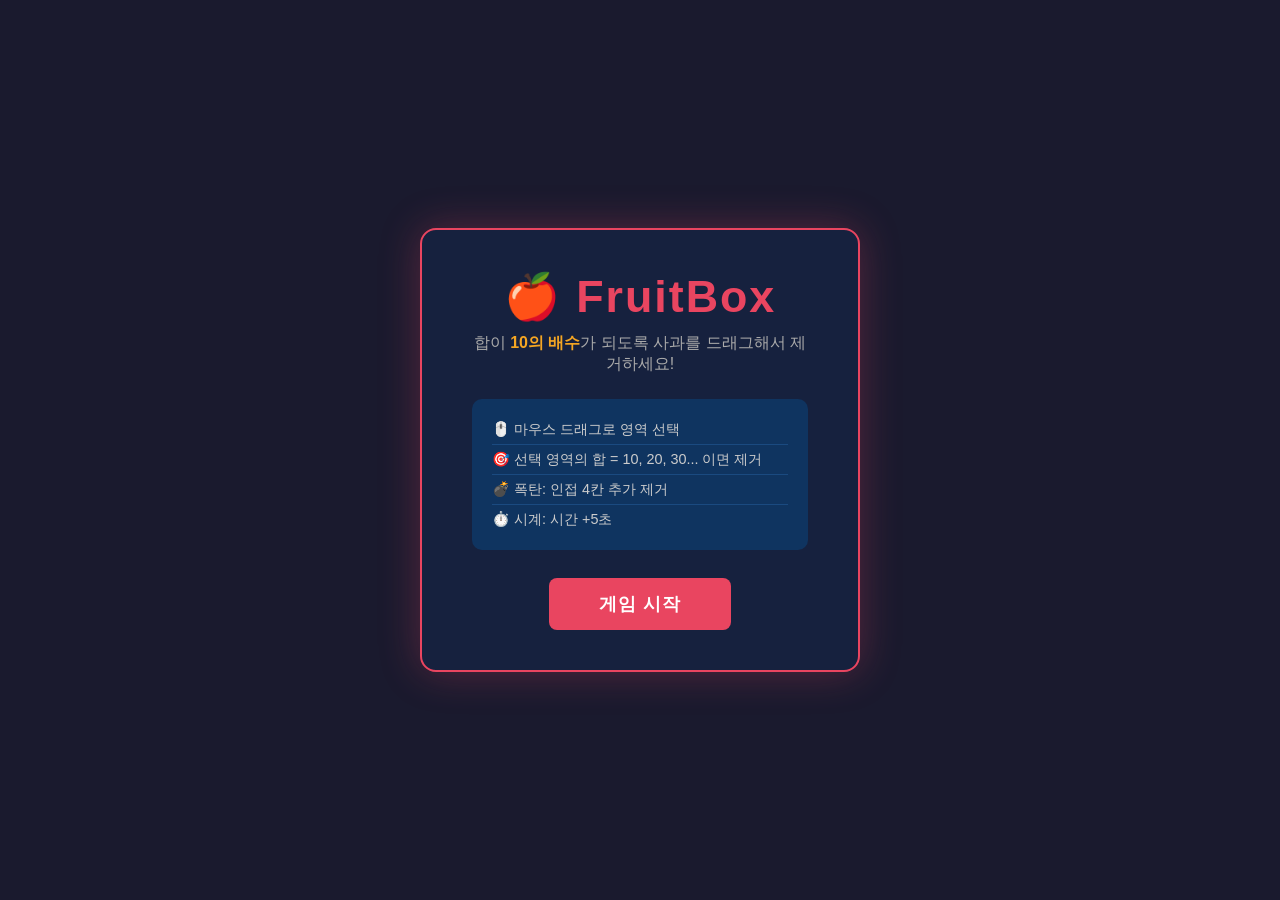
==== docs/index.html @ d9c01bf1 "web → docs 폴더 이름 변경 (GitHub Pages)" ====
<!DOCTYPE html>
<html lang="ko">
<head>
    <meta charset="UTF-8">
    <meta name="viewport" content="width=device-width, initial-scale=1.0">
    <title>FruitBox</title>
    <link rel="stylesheet" href="style.css">
</head>
<body>

    <!-- 스타트 화면 -->
    <div id="start-screen">
        <div class="start-box">
            <h1>🍎 FruitBox</h1>
            <p class="subtitle">합이 <span class="highlight">10의 배수</span>가 되도록 사과를 드래그해서 제거하세요!</p>
            <div class="rules">
                <div class="rule-item">🖱️ 마우스 드래그로 영역 선택</div>
                <div class="rule-item">🎯 선택 영역의 합 = 10, 20, 30... 이면 제거</div>
                <div class="rule-item">💣 폭탄: 인접 4칸 추가 제거</div>
                <div class="rule-item">⏱️ 시계: 시간 +5초</div>
            </div>
            <button id="start-btn">게임 시작</button>
        </div>
    </div>

    <!-- 게임 화면 -->
    <div id="game-screen" class="hidden">
        <!-- HUD -->
        <div id="hud">
            <div class="hud-left">
                <span id="score-display">SCORE: 0</span>
                <span id="best-display">BEST: 0</span>
            </div>
            <div class="hud-center">
                <span id="timer-display">TIME: 120</span>
            </div>
            <div class="hud-right">
                <button id="hint-btn" class="item-btn">🔍 힌트 <span id="hint-count">x2</span></button>
                <button id="change-btn" class="item-btn">🔢 변환 <span id="change-count">x2</span></button>
                <button id="pause-btn">⏸ 일시정지</button>
                <button id="reset-btn">🔄 리셋</button>
            </div>
        </div>

        <!-- 게임 캔버스 -->
        <canvas id="game-canvas"></canvas>

        <!-- 선택 합계 표시 (보드 아래) -->
        <div id="sum-display" class="hidden">합계: <span id="sum-value">0</span> / 10</div>

        <!-- 일시정지 오버레이 -->
        <div id="pause-overlay" class="hidden">
            <div class="overlay-box">
                <h2>⏸ 일시정지</h2>
                <button id="resume-btn">재개</button>
            </div>
        </div>

        <!-- 숫자 변환 모드 안내 -->
        <div id="change-mode-banner" class="hidden">
            🔢 변환할 사과를 클릭하세요
        </div>
    </div>

    <!-- 게임 오버 화면 -->
    <div id="gameover-screen" class="hidden">
        <div class="gameover-box">
            <h2>GAME OVER</h2>
            <p>SCORE: <span id="final-score">0</span></p>
            <p>BEST: <span id="final-best">0</span></p>
            <button id="restart-btn">다시 시작</button>
            <button id="home-btn">처음으로</button>
        </div>
    </div>

    <script src="game.js"></script>
</body>
</html>
---- docs/style.css ----
/* ─────────────────────────────────────
 * 기본 리셋 & 전체 레이아웃
 * ───────────────────────────────────── */
* { box-sizing: border-box; margin: 0; padding: 0; }

html {
    background: #1a1a2e;
}

body {
    background: #1a1a2e;
    color: #eeeeee;
    font-family: 'Segoe UI', Arial, sans-serif;
    height: 100vh;
    display: flex;
    align-items: center;
    justify-content: center;
    overflow: hidden;
}

.hidden { display: none !important; }

/* ─────────────────────────────────────
 * 스타트 화면
 * ───────────────────────────────────── */
#start-screen {
    display: flex;
    align-items: center;
    justify-content: center;
    width: 100vw;
    height: 100vh;
}

.start-box {
    background: #16213e;
    border: 2px solid #e94560;
    border-radius: 16px;
    padding: 40px 50px;
    text-align: center;
    max-width: 440px;
    width: 90%;
    box-shadow: 0 0 40px rgba(233,69,96,0.3);
}

.start-box h1 {
    font-size: 2.8rem;
    color: #e94560;
    margin-bottom: 10px;
    letter-spacing: 2px;
}

.subtitle {
    font-size: 1rem;
    color: #aaa;
    margin-bottom: 24px;
}

.highlight { color: #f5a623; font-weight: bold; }

.rules {
    background: #0f3460;
    border-radius: 10px;
    padding: 16px 20px;
    margin-bottom: 28px;
    text-align: left;
}

.rule-item {
    padding: 5px 0;
    font-size: 0.9rem;
    color: #ccc;
    border-bottom: 1px solid #1a4a80;
}
.rule-item:last-child { border-bottom: none; }

#start-btn {
    background: #e94560;
    color: white;
    border: none;
    border-radius: 8px;
    padding: 14px 50px;
    font-size: 1.1rem;
    font-weight: bold;
    cursor: pointer;
    letter-spacing: 1px;
    transition: background 0.2s, transform 0.1s;
}
#start-btn:hover  { background: #c73652; transform: scale(1.04); }
#start-btn:active { transform: scale(0.97); }

/* ─────────────────────────────────────
 * 게임 화면 전체 레이아웃
 * ───────────────────────────────────── */
#game-screen {
    display: flex;
    flex-direction: column;
    align-items: center;
    width: 100vw;
    height: 100vh;
    position: relative;
}

/* ─────────────────────────────────────
 * HUD (상단 바)
 * ───────────────────────────────────── */
#hud {
    width: 100%;
    max-width: 900px;
    display: flex;
    align-items: center;
    justify-content: space-between;
    padding: 10px 16px;
    background: #16213e;
    border-bottom: 2px solid #0f3460;
    gap: 8px;
    flex-wrap: wrap;
}

.hud-left, .hud-right {
    display: flex;
    align-items: center;
    gap: 12px;
    flex-wrap: wrap;
}

.hud-center { font-size: 1.2rem; font-weight: bold; }

#score-display { font-size: 1rem; color: #f5a623; font-weight: bold; }
#best-display  { font-size: 0.85rem; color: #888; }

#timer-display {
    color: #4fc3f7;
    font-size: 1.2rem;
    font-weight: bold;
    min-width: 90px;
    text-align: center;
}
#timer-display.warn { color: #e94560; animation: blink 0.8s infinite; }

@keyframes blink {
    0%, 100% { opacity: 1; }
    50%       { opacity: 0.4; }
}

/* 버튼 공통 */
button {
    border: none;
    border-radius: 6px;
    padding: 6px 12px;
    font-size: 0.82rem;
    cursor: pointer;
    font-weight: bold;
    transition: opacity 0.15s, transform 0.1s;
}
button:hover  { opacity: 0.85; }
button:active { transform: scale(0.96); }

.item-btn {
    background: #0f3460;
    color: #4fc3f7;
    border: 1px solid #1a5080;
}
.item-btn.active {
    background: #f5a623;
    color: #1a1a2e;
    border-color: #f5a623;
}
.item-btn:disabled { opacity: 0.35; cursor: not-allowed; }

#pause-btn  { background: #2d6a4f; color: #d8f3dc; }
#reset-btn  { background: #5c3317; color: #ffd6a5; }

/* ─────────────────────────────────────
 * 선택 합계 표시
 * ───────────────────────────────────── */
#sum-display {
    margin: 6px 0 2px;
    font-size: 1rem;
    background: #0f3460;
    padding: 4px 18px;
    border-radius: 20px;
    color: #ccc;
}
#sum-display.match { color: #69f0ae; font-weight: bold; }

/* ─────────────────────────────────────
 * 캔버스
 * ───────────────────────────────────── */
#game-canvas {
    display: block;
    cursor: crosshair;
    border: 2px solid #0f3460;
    border-radius: 8px;
    background: #0d1b2a;
    margin-top: 6px;
}

/* ─────────────────────────────────────
 * 숫자 변환 모드 배너
 * ───────────────────────────────────── */
#change-mode-banner {
    position: fixed;
    top: 70px;
    left: 50%;
    transform: translateX(-50%);
    background: #f5a623;
    color: #1a1a2e;
    font-weight: bold;
    font-size: 0.95rem;
    padding: 8px 24px;
    border-radius: 20px;
    z-index: 100;
    box-shadow: 0 2px 12px rgba(245,166,35,0.5);
}

/* ─────────────────────────────────────
 * 일시정지 오버레이
 * ───────────────────────────────────── */
#pause-overlay {
    position: fixed;
    inset: 0;
    background: rgba(0,0,0,0.65);
    display: flex;
    align-items: center;
    justify-content: center;
    z-index: 200;
}

.overlay-box {
    background: #16213e;
    border: 2px solid #4fc3f7;
    border-radius: 14px;
    padding: 36px 50px;
    text-align: center;
    box-shadow: 0 0 30px rgba(79,195,247,0.3);
}
.overlay-box h2 { font-size: 1.8rem; margin-bottom: 20px; color: #4fc3f7; }

#resume-btn {
    background: #4fc3f7;
    color: #1a1a2e;
    padding: 10px 36px;
    font-size: 1rem;
}

/* ─────────────────────────────────────
 * 게임 오버 화면
 * ───────────────────────────────────── */
#gameover-screen {
    position: fixed;
    inset: 0;
    background: rgba(0,0,0,0.8);
    display: flex;
    align-items: center;
    justify-content: center;
    z-index: 300;
}

.gameover-box {
    background: #16213e;
    border: 2px solid #e94560;
    border-radius: 16px;
    padding: 40px 56px;
    text-align: center;
    box-shadow: 0 0 40px rgba(233,69,96,0.4);
}
.gameover-box h2 {
    font-size: 2.2rem;
    color: #e94560;
    margin-bottom: 16px;
    letter-spacing: 3px;
}
.gameover-box p {
    font-size: 1.2rem;
    margin-bottom: 8px;
    color: #eee;
}
.gameover-box p span { color: #f5a623; font-weight: bold; }

.gameover-box button {
    margin: 12px 8px 0;
    padding: 11px 32px;
    font-size: 1rem;
}
#restart-btn { background: #e94560; color: white; }
#home-btn    { background: #0f3460; color: #4fc3f7; }
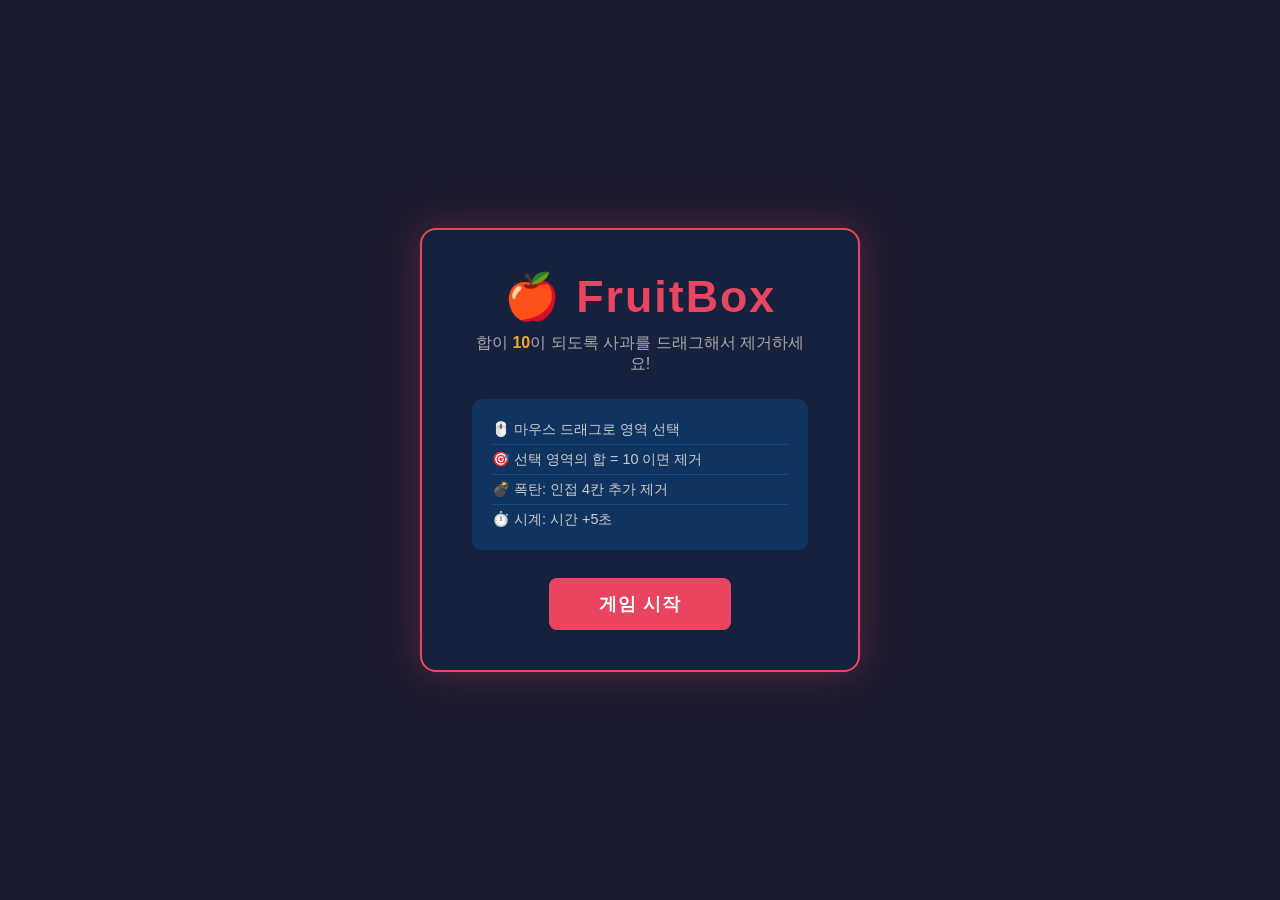
==== commit 2a62d8a6: "10의 변수가 아닌 10에서만 블록이 삭제되게 변경" ====
--- a/docs/index.html
+++ b/docs/index.html
@@ -12,10 +12,10 @@
     <div id="start-screen">
         <div class="start-box">
             <h1>🍎 FruitBox</h1>
-            <p class="subtitle">합이 <span class="highlight">10의 배수</span>가 되도록 사과를 드래그해서 제거하세요!</p>
+            <p class="subtitle">합이 <span class="highlight">10</span>이 되도록 사과를 드래그해서 제거하세요!</p>
             <div class="rules">
                 <div class="rule-item">🖱️ 마우스 드래그로 영역 선택</div>
-                <div class="rule-item">🎯 선택 영역의 합 = 10, 20, 30... 이면 제거</div>
+                <div class="rule-item">🎯 선택 영역의 합 = 10 이면 제거</div>
                 <div class="rule-item">💣 폭탄: 인접 4칸 추가 제거</div>
                 <div class="rule-item">⏱️ 시계: 시간 +5초</div>
             </div>
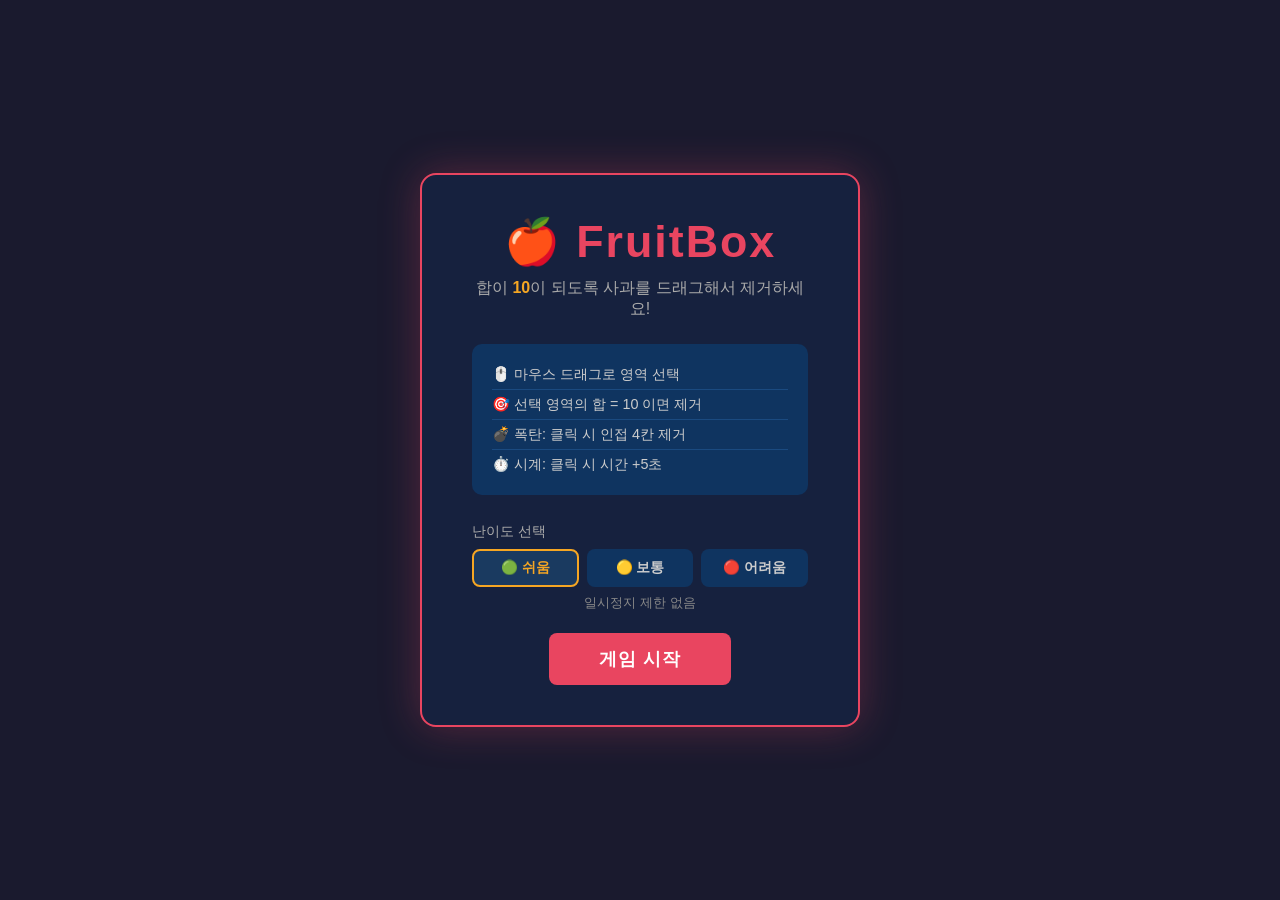
==== commit 93a5e0ec: "홈버튼 추가 및 난이도 구현" ====
--- a/docs/index.html
+++ b/docs/index.html
@@ -16,9 +16,19 @@
             <div class="rules">
                 <div class="rule-item">🖱️ 마우스 드래그로 영역 선택</div>
                 <div class="rule-item">🎯 선택 영역의 합 = 10 이면 제거</div>
-                <div class="rule-item">💣 폭탄: 인접 4칸 추가 제거</div>
-                <div class="rule-item">⏱️ 시계: 시간 +5초</div>
+                <div class="rule-item">💣 폭탄: 클릭 시 인접 4칸 제거</div>
+                <div class="rule-item">⏱️ 시계: 클릭 시 시간 +5초</div>
             </div>
+
+            <!-- 난이도 선택 -->
+            <div class="difficulty-label">난이도 선택</div>
+            <div class="difficulty-btns">
+                <button class="diff-btn active" data-diff="easy">🟢 쉬움</button>
+                <button class="diff-btn" data-diff="normal">🟡 보통</button>
+                <button class="diff-btn" data-diff="hard">🔴 어려움</button>
+            </div>
+            <div id="diff-desc" class="diff-desc">일시정지 제한 없음</div>
+
             <button id="start-btn">게임 시작</button>
         </div>
     </div>
@@ -39,6 +49,7 @@
                 <button id="change-btn" class="item-btn">🔢 변환 <span id="change-count">x2</span></button>
                 <button id="pause-btn">⏸ 일시정지</button>
                 <button id="reset-btn">🔄 리셋</button>
+                <button id="hud-home-btn">🏠</button>
             </div>
         </div>
 
--- a/docs/style.css
+++ b/docs/style.css
@@ -56,6 +56,39 @@
 }
 
 .highlight { color: #f5a623; font-weight: bold; }
+
+/* 난이도 선택 */
+.difficulty-label {
+    font-size: 0.85rem;
+    color: #aaa;
+    margin-bottom: 8px;
+    text-align: left;
+}
+.difficulty-btns {
+    display: flex;
+    gap: 8px;
+    margin-bottom: 8px;
+}
+.diff-btn {
+    flex: 1;
+    padding: 8px 0;
+    background: #0f3460;
+    color: #ccc;
+    border: 2px solid transparent;
+    border-radius: 8px;
+    font-size: 0.85rem;
+    cursor: pointer;
+    transition: all 0.15s;
+}
+.diff-btn:hover  { border-color: #4fc3f7; color: #fff; }
+.diff-btn.active { border-color: #f5a623; color: #f5a623; background: #1a3a60; }
+.diff-desc {
+    font-size: 0.8rem;
+    color: #888;
+    margin-bottom: 20px;
+    text-align: center;
+    min-height: 18px;
+}
 
 .rules {
     background: #0f3460;
@@ -167,8 +200,9 @@
 }
 .item-btn:disabled { opacity: 0.35; cursor: not-allowed; }
 
-#pause-btn  { background: #2d6a4f; color: #d8f3dc; }
-#reset-btn  { background: #5c3317; color: #ffd6a5; }
+#pause-btn    { background: #2d6a4f; color: #d8f3dc; }
+#reset-btn    { background: #5c3317; color: #ffd6a5; }
+#hud-home-btn { background: #3a3a5c; color: #aaa; font-size: 1rem; padding: 6px 10px; }
 
 /* ─────────────────────────────────────
  * 선택 합계 표시
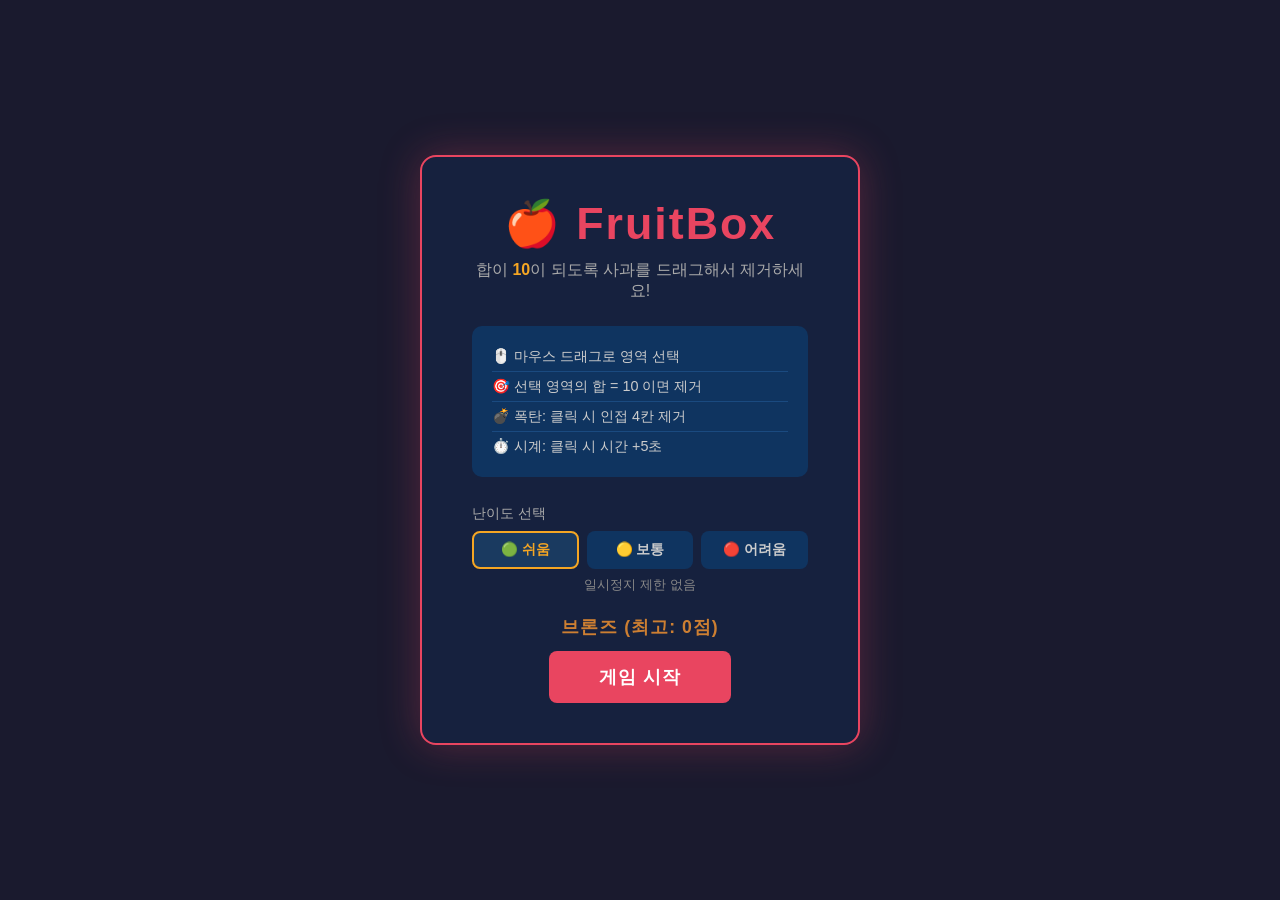
==== commit e8b58865: "localStorage 기반 기록 저장 및 티어 시스템 추가 - 난이도별 최고 기록 localStorage 저장 (fruitbox_best_easy/normal/hard) - 기기" ====
--- a/docs/index.html
+++ b/docs/index.html
@@ -29,6 +29,7 @@
             </div>
             <div id="diff-desc" class="diff-desc">일시정지 제한 없음</div>
 
+            <div id="start-tier" class="tier-display"></div>
             <button id="start-btn">게임 시작</button>
         </div>
     </div>
@@ -59,15 +60,7 @@
         <!-- 선택 합계 표시 (보드 아래) -->
         <div id="sum-display" class="hidden">합계: <span id="sum-value">0</span> / 10</div>
 
-        <!-- 일시정지 오버레이 -->
-        <div id="pause-overlay" class="hidden">
-            <div class="overlay-box">
-                <h2>⏸ 일시정지</h2>
-                <button id="resume-btn">재개</button>
-            </div>
-        </div>
-
-        <!-- 숫자 변환 모드 안내 -->
+<!-- 숫자 변환 모드 안내 -->
         <div id="change-mode-banner" class="hidden">
             🔢 변환할 사과를 클릭하세요
         </div>
@@ -79,6 +72,7 @@
             <h2>GAME OVER</h2>
             <p>SCORE: <span id="final-score">0</span></p>
             <p>BEST: <span id="final-best">0</span></p>
+            <p>티어: <span id="final-tier"></span></p>
             <button id="restart-btn">다시 시작</button>
             <button id="home-btn">처음으로</button>
         </div>
--- a/docs/style.css
+++ b/docs/style.css
@@ -268,7 +268,24 @@
     text-align: center;
     box-shadow: 0 0 30px rgba(79,195,247,0.3);
 }
-.overlay-box h2 { font-size: 1.8rem; margin-bottom: 20px; color: #4fc3f7; }
+.overlay-box h2 { font-size: 1.8rem; margin-bottom: 12px; color: #4fc3f7; }
+
+.pause-info {
+    display: flex;
+    flex-direction: column;
+    align-items: center;
+    gap: 6px;
+    margin-bottom: 18px;
+}
+#pause-count-display {
+    font-size: 0.95rem;
+    color: #f5a623;
+}
+#pause-time-display {
+    font-size: 1.4rem;
+    font-weight: bold;
+    color: #e94560;
+}
 
 #resume-btn {
     background: #4fc3f7;
@@ -318,3 +335,17 @@
 }
 #restart-btn { background: #e94560; color: white; }
 #home-btn    { background: #0f3460; color: #4fc3f7; }
+
+.tier-display {
+    font-size: 1.1rem;
+    font-weight: bold;
+    letter-spacing: 1px;
+    margin-bottom: 12px;
+    min-height: 1.4em;
+}
+
+#final-tier {
+    font-size: 1.1rem;
+    font-weight: bold;
+    letter-spacing: 1px;
+}
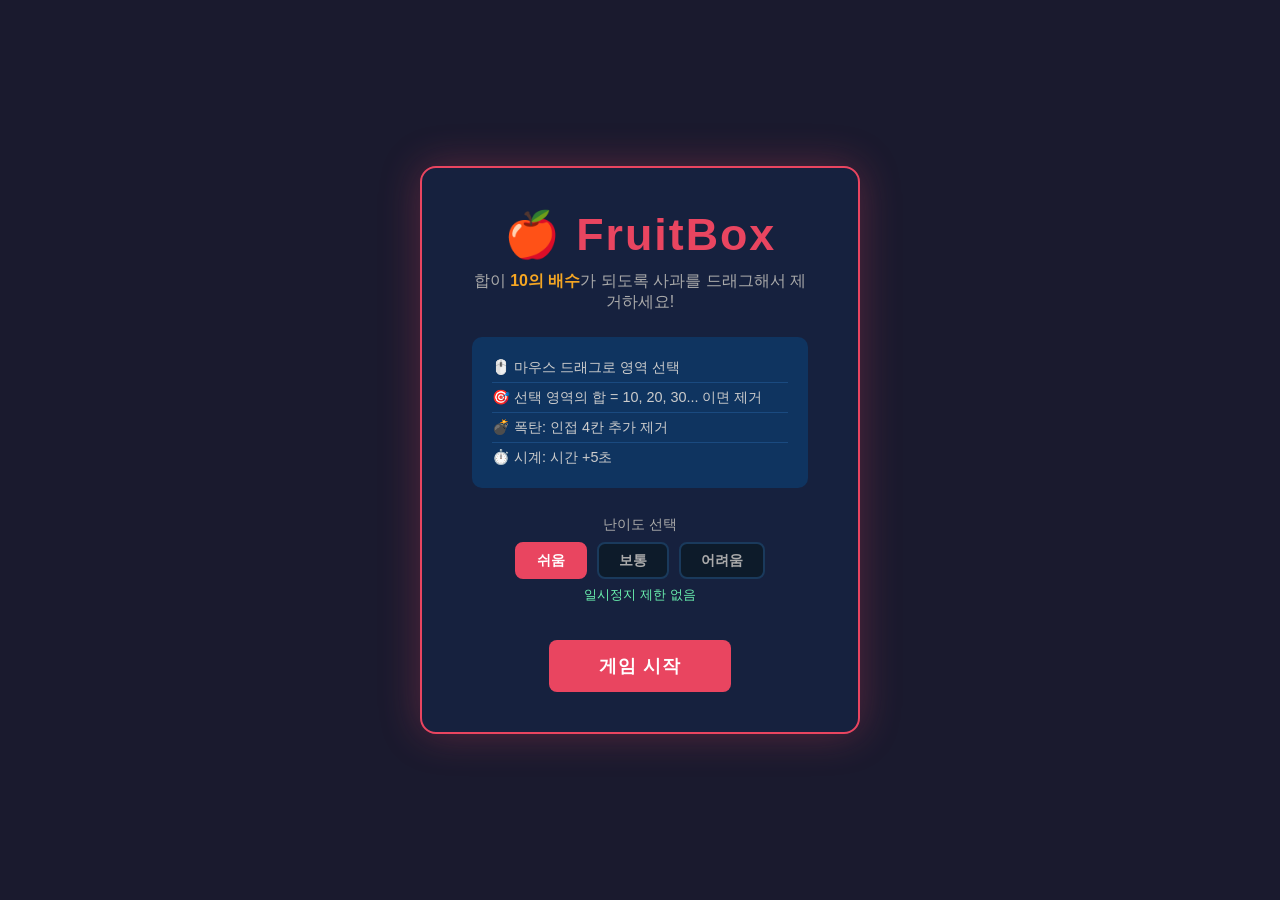
==== commit 658c2520: "deploy: docs/web 최신 버전을 docs/ 루트에 반영 (GitHub Pages 배포) Co-Authored-By: Claude Sonnet 4.6 <noreply@an" ====
--- a/docs/index.html
+++ b/docs/index.html
@@ -12,24 +12,26 @@
     <div id="start-screen">
         <div class="start-box">
             <h1>🍎 FruitBox</h1>
-            <p class="subtitle">합이 <span class="highlight">10</span>이 되도록 사과를 드래그해서 제거하세요!</p>
+            <p class="subtitle">합이 <span class="highlight">10의 배수</span>가 되도록 사과를 드래그해서 제거하세요!</p>
             <div class="rules">
                 <div class="rule-item">🖱️ 마우스 드래그로 영역 선택</div>
-                <div class="rule-item">🎯 선택 영역의 합 = 10 이면 제거</div>
-                <div class="rule-item">💣 폭탄: 클릭 시 인접 4칸 제거</div>
-                <div class="rule-item">⏱️ 시계: 클릭 시 시간 +5초</div>
+                <div class="rule-item">🎯 선택 영역의 합 = 10, 20, 30... 이면 제거</div>
+                <div class="rule-item">💣 폭탄: 인접 4칸 추가 제거</div>
+                <div class="rule-item">⏱️ 시계: 시간 +5초</div>
             </div>
 
             <!-- 난이도 선택 -->
-            <div class="difficulty-label">난이도 선택</div>
-            <div class="difficulty-btns">
-                <button class="diff-btn active" data-diff="easy">🟢 쉬움</button>
-                <button class="diff-btn" data-diff="normal">🟡 보통</button>
-                <button class="diff-btn" data-diff="hard">🔴 어려움</button>
+            <div class="diff-section">
+                <p class="diff-label">난이도 선택</p>
+                <div class="diff-buttons">
+                    <button class="diff-btn active" data-diff="easy">쉬움</button>
+                    <button class="diff-btn" data-diff="normal">보통</button>
+                    <button class="diff-btn" data-diff="hard">어려움</button>
+                </div>
+                <p id="diff-desc" class="diff-desc">일시정지 제한 없음</p>
             </div>
-            <div id="diff-desc" class="diff-desc">일시정지 제한 없음</div>
 
-            <div id="start-tier" class="tier-display"></div>
+            <div id="start-tier" class="start-tier"></div>
             <button id="start-btn">게임 시작</button>
         </div>
     </div>
@@ -50,7 +52,6 @@
                 <button id="change-btn" class="item-btn">🔢 변환 <span id="change-count">x2</span></button>
                 <button id="pause-btn">⏸ 일시정지</button>
                 <button id="reset-btn">🔄 리셋</button>
-                <button id="hud-home-btn">🏠</button>
             </div>
         </div>
 
@@ -60,7 +61,15 @@
         <!-- 선택 합계 표시 (보드 아래) -->
         <div id="sum-display" class="hidden">합계: <span id="sum-value">0</span> / 10</div>
 
-<!-- 숫자 변환 모드 안내 -->
+        <!-- 일시정지 오버레이 -->
+        <div id="pause-overlay" class="hidden">
+            <div class="overlay-box">
+                <h2>⏸ 일시정지</h2>
+                <button id="resume-btn">재개</button>
+            </div>
+        </div>
+
+        <!-- 숫자 변환 모드 안내 -->
         <div id="change-mode-banner" class="hidden">
             🔢 변환할 사과를 클릭하세요
         </div>
@@ -72,7 +81,6 @@
             <h2>GAME OVER</h2>
             <p>SCORE: <span id="final-score">0</span></p>
             <p>BEST: <span id="final-best">0</span></p>
-            <p>티어: <span id="final-tier"></span></p>
             <button id="restart-btn">다시 시작</button>
             <button id="home-btn">처음으로</button>
         </div>
--- a/docs/style.css
+++ b/docs/style.css
@@ -56,39 +56,6 @@
 }
 
 .highlight { color: #f5a623; font-weight: bold; }
-
-/* 난이도 선택 */
-.difficulty-label {
-    font-size: 0.85rem;
-    color: #aaa;
-    margin-bottom: 8px;
-    text-align: left;
-}
-.difficulty-btns {
-    display: flex;
-    gap: 8px;
-    margin-bottom: 8px;
-}
-.diff-btn {
-    flex: 1;
-    padding: 8px 0;
-    background: #0f3460;
-    color: #ccc;
-    border: 2px solid transparent;
-    border-radius: 8px;
-    font-size: 0.85rem;
-    cursor: pointer;
-    transition: all 0.15s;
-}
-.diff-btn:hover  { border-color: #4fc3f7; color: #fff; }
-.diff-btn.active { border-color: #f5a623; color: #f5a623; background: #1a3a60; }
-.diff-desc {
-    font-size: 0.8rem;
-    color: #888;
-    margin-bottom: 20px;
-    text-align: center;
-    min-height: 18px;
-}
 
 .rules {
     background: #0f3460;
@@ -121,6 +88,25 @@
 #start-btn:hover  { background: #c73652; transform: scale(1.04); }
 #start-btn:active { transform: scale(0.97); }
 
+/* 난이도 선택 */
+.diff-section   { margin: 16px 0 8px; }
+.diff-label     { color: #aaa; font-size: 0.85rem; margin-bottom: 8px; }
+.diff-buttons   { display: flex; gap: 10px; justify-content: center; }
+.diff-btn {
+    padding: 7px 20px;
+    border: 2px solid #1a3a5c;
+    border-radius: 8px;
+    background: #0d1b2a;
+    color: #aaa;
+    font-size: 0.9rem;
+    cursor: pointer;
+    transition: all 0.2s;
+}
+.diff-btn:hover  { border-color: #e94560; color: #fff; }
+.diff-btn.active { border-color: #e94560; background: #e94560; color: #fff; font-weight: bold; }
+.diff-desc  { color: #69f0ae; font-size: 0.8rem; margin-top: 8px; min-height: 1.2em; }
+.start-tier { color: #ffd700; font-size: 0.9rem; margin-bottom: 10px; min-height: 1.2em; }
+
 /* ─────────────────────────────────────
  * 게임 화면 전체 레이아웃
  * ───────────────────────────────────── */
@@ -154,6 +140,14 @@
     align-items: center;
     gap: 12px;
     flex-wrap: wrap;
+}
+
+.hud-right button {
+    min-width: 110px;
+    padding: 8px 12px;
+    height: 40px;
+    line-height: 1.2;
+    text-align: center;
 }
 
 .hud-center { font-size: 1.2rem; font-weight: bold; }
@@ -200,9 +194,8 @@
 }
 .item-btn:disabled { opacity: 0.35; cursor: not-allowed; }
 
-#pause-btn    { background: #2d6a4f; color: #d8f3dc; }
-#reset-btn    { background: #5c3317; color: #ffd6a5; }
-#hud-home-btn { background: #3a3a5c; color: #aaa; font-size: 1rem; padding: 6px 10px; }
+#pause-btn  { background: #2d6a4f; color: #d8f3dc; }
+#reset-btn  { background: #5c3317; color: #ffd6a5; }
 
 /* ─────────────────────────────────────
  * 선택 합계 표시
@@ -216,6 +209,7 @@
     color: #ccc;
 }
 #sum-display.match { color: #69f0ae; font-weight: bold; }
+#sum-display.invalid { color: #e94560; font-weight: bold; }
 
 /* ─────────────────────────────────────
  * 캔버스
@@ -234,7 +228,7 @@
  * ───────────────────────────────────── */
 #change-mode-banner {
     position: fixed;
-    top: 70px;
+    bottom: 300px;
     left: 50%;
     transform: translateX(-50%);
     background: #f5a623;
@@ -268,24 +262,7 @@
     text-align: center;
     box-shadow: 0 0 30px rgba(79,195,247,0.3);
 }
-.overlay-box h2 { font-size: 1.8rem; margin-bottom: 12px; color: #4fc3f7; }
-
-.pause-info {
-    display: flex;
-    flex-direction: column;
-    align-items: center;
-    gap: 6px;
-    margin-bottom: 18px;
-}
-#pause-count-display {
-    font-size: 0.95rem;
-    color: #f5a623;
-}
-#pause-time-display {
-    font-size: 1.4rem;
-    font-weight: bold;
-    color: #e94560;
-}
+.overlay-box h2 { font-size: 1.8rem; margin-bottom: 20px; color: #4fc3f7; }
 
 #resume-btn {
     background: #4fc3f7;
@@ -335,17 +312,3 @@
 }
 #restart-btn { background: #e94560; color: white; }
 #home-btn    { background: #0f3460; color: #4fc3f7; }
-
-.tier-display {
-    font-size: 1.1rem;
-    font-weight: bold;
-    letter-spacing: 1px;
-    margin-bottom: 12px;
-    min-height: 1.4em;
-}
-
-#final-tier {
-    font-size: 1.1rem;
-    font-weight: bold;
-    letter-spacing: 1px;
-}
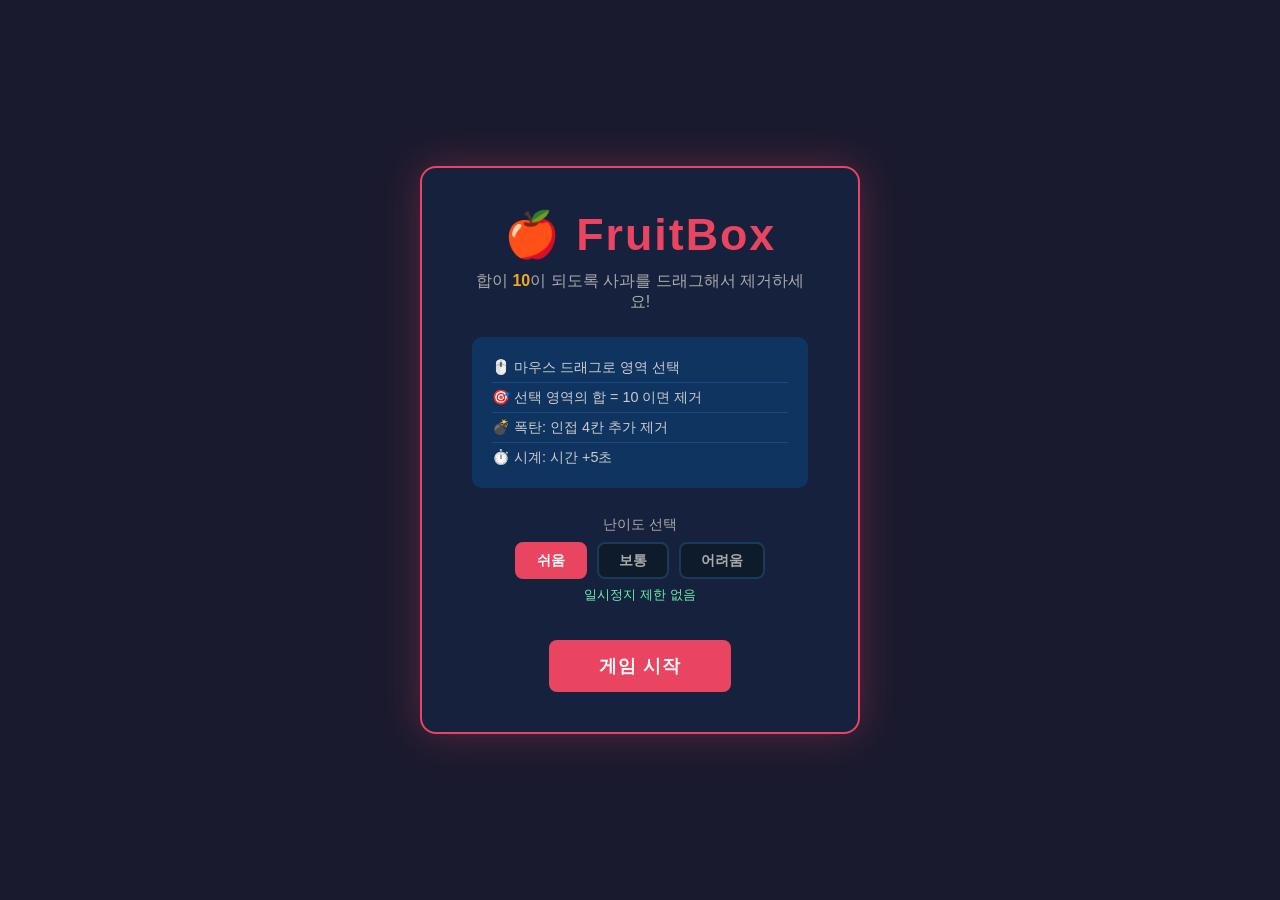
==== commit d7fc4104: "fix: 초기 화면 규칙 문구 수정 (10의 배수 → 10) Co-Authored-By: Claude Sonnet 4.6 <noreply@anthropic.com>" ====
--- a/docs/index.html
+++ b/docs/index.html
@@ -12,10 +12,10 @@
     <div id="start-screen">
         <div class="start-box">
             <h1>🍎 FruitBox</h1>
-            <p class="subtitle">합이 <span class="highlight">10의 배수</span>가 되도록 사과를 드래그해서 제거하세요!</p>
+            <p class="subtitle">합이 <span class="highlight">10</span>이 되도록 사과를 드래그해서 제거하세요!</p>
             <div class="rules">
                 <div class="rule-item">🖱️ 마우스 드래그로 영역 선택</div>
-                <div class="rule-item">🎯 선택 영역의 합 = 10, 20, 30... 이면 제거</div>
+                <div class="rule-item">🎯 선택 영역의 합 = 10 이면 제거</div>
                 <div class="rule-item">💣 폭탄: 인접 4칸 추가 제거</div>
                 <div class="rule-item">⏱️ 시계: 시간 +5초</div>
             </div>
